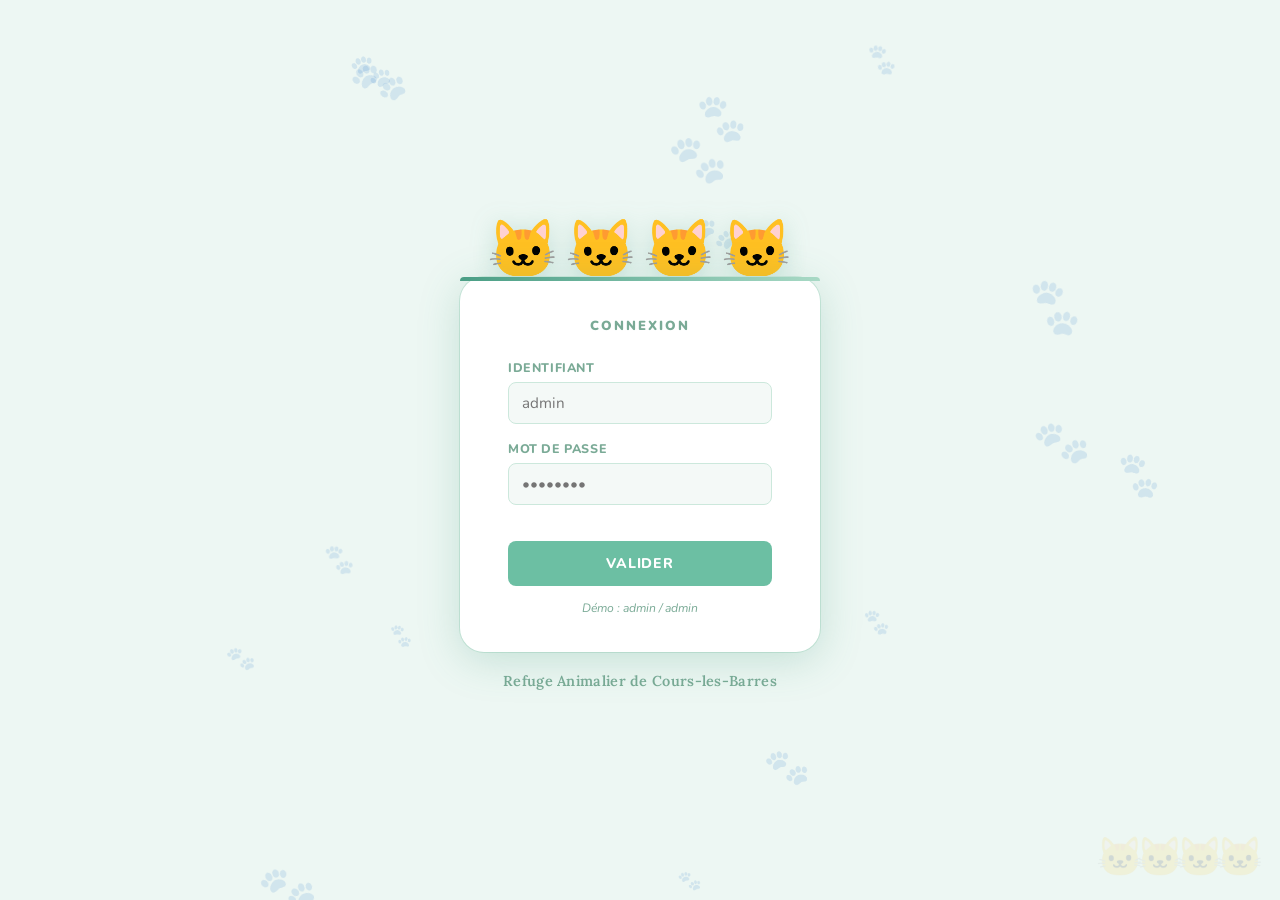
==== index.html @ 471a9f12 "demo" ====
<!DOCTYPE html>
<html lang="fr">
<head>
  <meta charset="UTF-8" />
  <meta name="viewport" content="width=device-width, initial-scale=1.0" />
  <title>Connexion — Refuge Animalier de Cours-les-Barres</title>
  <link rel="stylesheet" href="css/style.css" />
  <style>
    /* ── LOGIN-SPECIFIC STYLES ── */
    body {
      display: flex;
      flex-direction: column;
      align-items: center;
      justify-content: center;
      min-height: 100vh;
    }

    .login-wrapper {
      position: relative;
      z-index: 10;
      display: flex;
      flex-direction: column;
      align-items: center;
      animation: fadeIn .6s ease forwards;
    }

    .login-cats {
      display: flex;
      justify-content: center;
      gap: 6px;
      margin-bottom: -12px;
      font-size: 3.6rem;
      filter: drop-shadow(0 4px 12px rgba(76,158,133,.25));
      animation: catsFloat 4s ease-in-out infinite;
    }
    .login-cats span { display: inline-block; }
    .login-cats span:nth-child(1) { animation: catBob 4s ease-in-out infinite .0s; }
    .login-cats span:nth-child(2) { animation: catBob 4s ease-in-out infinite .3s; }
    .login-cats span:nth-child(3) { animation: catBob 4s ease-in-out infinite .6s; }
    .login-cats span:nth-child(4) { animation: catBob 4s ease-in-out infinite .9s; }

    @keyframes catBob {
      0%,100% { transform: translateY(0); }
      50%      { transform: translateY(-10px); }
    }

    .login-box {
      background: white;
      border-radius: var(--radius-xl);
      padding: 40px 48px 36px;
      width: 360px;
      box-shadow: var(--shadow-lg), 0 0 0 1px var(--gray-border);
      position: relative;
    }

    .login-box::before {
      content: '';
      position: absolute;
      top: 0; left: 0; right: 0;
      height: 4px;
      background: linear-gradient(90deg, var(--green-dark), var(--green-light));
      border-radius: var(--radius-xl) var(--radius-xl) 0 0;
    }

    .login-title {
      font-size: .82rem;
      font-weight: 900;
      letter-spacing: 2px;
      text-transform: uppercase;
      color: var(--text-muted);
      margin-bottom: 24px;
      text-align: center;
    }

    .login-error {
      background: #fde8e8;
      color: var(--danger);
      border-radius: var(--radius-sm);
      padding: 10px 14px;
      font-size: .84rem;
      font-weight: 700;
      margin-top: 12px;
      display: none;
      text-align: center;
    }
    .login-error.show { display: block; }

    .btn-primary { width: 100%; margin-top: 20px; padding: 13px; font-size: .88rem; }

    .login-hint {
      text-align: center;
      font-size: .76rem;
      color: var(--text-muted);
      margin-top: 14px;
      font-style: italic;
    }

    .site-name {
      font-family: 'Lora', serif;
      font-size: .9rem;
      font-weight: 600;
      color: var(--text-muted);
      text-align: center;
      margin-top: 20px;
      letter-spacing: .3px;
    }
  </style>
</head>
<body>
  <div class="paws-bg" id="pawsBg"></div>
  <div class="deco-cats">🐱🐱🐱🐱</div>
  <div class="toast" id="toast"></div>

  <div class="login-wrapper">
    <div class="login-cats">
      <span>🐱</span><span>🐱</span><span>🐱</span><span>🐱</span>
    </div>

    <div class="login-box">
      <p class="login-title">Connexion</p>

      <div class="form-group">
        <label for="inp-user">Identifiant</label>
        <input type="text" id="inp-user" placeholder="admin" autocomplete="username" />
      </div>

      <div class="form-group">
        <label for="inp-pass">Mot de passe</label>
        <input type="password" id="inp-pass" placeholder="••••••••" autocomplete="current-password" />
      </div>

      <div class="login-error" id="loginError">
        ❌ Identifiant ou mot de passe incorrect.
      </div>

      <button class="btn-primary" id="btnLogin">Valider</button>

      <p class="login-hint">Démo : admin / admin</p>
    </div>

    <p class="site-name">Refuge Animalier de Cours-les-Barres</p>
  </div>

  <script src="js/data.js"></script>
  <script>
    // If already logged in, redirect
    if (isLoggedIn()) window.location.href = 'cats.html';

    initPaws();

    function doLogin() {
      const user = document.getElementById('inp-user').value.trim();
      const pass = document.getElementById('inp-pass').value;
      const err  = document.getElementById('loginError');

      if (user === 'admin' && pass === 'admin') {
        sessionStorage.setItem('refuge_auth', 'true');
        showToast('✅ Connexion réussie !');
        setTimeout(() => window.location.href = 'cats.html', 800);
      } else {
        err.classList.add('show');
        document.getElementById('inp-pass').value = '';
        document.getElementById('inp-pass').focus();
      }
    }

    document.getElementById('btnLogin').addEventListener('click', doLogin);

    // Enter key support
    ['inp-user','inp-pass'].forEach(id => {
      document.getElementById(id).addEventListener('keydown', e => {
        if (e.key === 'Enter') doLogin();
      });
    });
  </script>
</body>
</html>
---- css/style.css ----
/* ================================================================
   REFUGE ANIMALIER DE COURS-LES-BARRES — Global Stylesheet
   ================================================================ */

@import url('https://fonts.googleapis.com/css2?family=Nunito:wght@400;600;700;800;900&family=Lora:ital,wght@0,500;0,600;1,400;1,500&display=swap');

:root {
  --green:         #6cbfa3;
  --green-light:   #a8d9c5;
  --green-lighter: #d6efe7;
  --green-dark:    #4a9e85;
  --green-darker:  #357a65;
  --green-bg:      #edf7f3;
  --green-bg2:     #f5fbf8;
  --white:         #ffffff;
  --gray-soft:     #f4f9f7;
  --gray-border:   #cce8dc;
  --text:          #2d4a3e;
  --text-muted:    #7aaa96;
  --danger:        #e05c5c;
  --warning-bg:    #fff3e0;
  --warning-text:  #c07b20;
  --info-bg:       #e8eeff;
  --info-text:     #3a4fcb;
  --shadow-sm:     0 2px 10px rgba(76,158,133,.12);
  --shadow-md:     0 4px 24px rgba(76,158,133,.18);
  --shadow-lg:     0 8px 40px rgba(76,158,133,.25);
  --radius-sm:     8px;
  --radius-md:     12px;
  --radius-lg:     16px;
  --radius-xl:     24px;
}

/* ── RESET & BASE ── */
*, *::before, *::after { box-sizing: border-box; margin: 0; padding: 0; }

html { scroll-behavior: smooth; }

body {
  font-family: 'Nunito', sans-serif;
  background: var(--green-bg);
  color: var(--text);
  min-height: 100vh;
  overflow-x: hidden;
  -webkit-font-smoothing: antialiased;
}

/* ── DECORATIVE PAWS BACKGROUND ── */
.paws-bg {
  position: fixed;
  inset: 0;
  pointer-events: none;
  z-index: 0;
  overflow: hidden;
}
.paw-item {
  position: absolute;
  font-size: 1.8rem;
  opacity: 0.13;
  color: var(--green);
  animation: pawDrift linear infinite;
  user-select: none;
}
@keyframes pawDrift {
  0%   { transform: translateY(0)    rotate(-8deg)  scale(1);   opacity: .08; }
  50%  { transform: translateY(-18px) rotate(8deg)  scale(1.08); opacity: .16; }
  100% { transform: translateY(0)    rotate(-8deg)  scale(1);   opacity: .08; }
}

/* ── HEADER ── */
.header {
  background: linear-gradient(135deg, var(--green-darker) 0%, var(--green-dark) 50%, var(--green) 100%);
  color: white;
  padding: 14px 32px;
  display: flex;
  align-items: center;
  justify-content: space-between;
  box-shadow: 0 3px 20px rgba(53,122,101,.35);
  position: relative;
  z-index: 100;
}
.header-left {
  display: flex;
  align-items: center;
  gap: 14px;
}
.header-logo {
  width: 48px;
  height: 48px;
  background: rgba(255,255,255,.18);
  border: 2px solid rgba(255,255,255,.3);
  border-radius: 50%;
  display: flex;
  align-items: center;
  justify-content: center;
  font-size: 1.5rem;
  flex-shrink: 0;
}
.header-title {
  font-size: 1.2rem;
  font-weight: 900;
  letter-spacing: 0.2px;
  text-shadow: 0 1px 6px rgba(0,0,0,.18);
  line-height: 1.2;
}
.header-subtitle {
  font-size: .72rem;
  font-weight: 600;
  opacity: .75;
  text-transform: uppercase;
  letter-spacing: 1px;
}
.btn-logout {
  background: rgba(255,255,255,.15);
  border: 2px solid rgba(255,255,255,.35);
  color: white;
  border-radius: var(--radius-sm);
  width: 40px;
  height: 40px;
  cursor: pointer;
  font-size: 1.1rem;
  transition: background .2s, transform .15s;
  display: flex;
  align-items: center;
  justify-content: center;
  text-decoration: none;
}
.btn-logout:hover {
  background: rgba(255,255,255,.28);
  transform: scale(1.08);
}

/* ── NAV BAR ── */
.navbar {
  display: flex;
  gap: 10px;
  padding: 16px 32px 0;
  position: relative;
  z-index: 50;
  flex-wrap: wrap;
}
.nav-btn {
  background: var(--green);
  color: white;
  border: none;
  border-radius: var(--radius-sm);
  padding: 9px 20px;
  font-family: 'Nunito', sans-serif;
  font-size: .78rem;
  font-weight: 800;
  letter-spacing: .8px;
  cursor: pointer;
  transition: background .2s, transform .15s, box-shadow .2s;
  text-transform: uppercase;
  text-decoration: none;
  display: inline-flex;
  align-items: center;
  gap: 6px;
}
.nav-btn:hover {
  background: var(--green-dark);
  transform: translateY(-2px);
  box-shadow: 0 4px 14px rgba(76,158,133,.35);
}
.nav-btn.active {
  background: var(--green-darker);
  box-shadow: inset 0 2px 6px rgba(0,0,0,.15);
}

/* ── MAIN CONTENT AREA ── */
.main {
  position: relative;
  z-index: 10;
  padding: 24px 32px 60px;
}

/* ── CARD ── */
.card {
  background: var(--white);
  border-radius: var(--radius-lg);
  border: 1.5px solid var(--gray-border);
  box-shadow: var(--shadow-sm);
  padding: 24px 28px;
}
.card-title {
  font-size: .88rem;
  font-weight: 800;
  letter-spacing: 1px;
  text-transform: uppercase;
  color: var(--text);
  margin-bottom: 18px;
  display: flex;
  align-items: center;
  gap: 8px;
}
.card-title::before {
  content: '';
  display: inline-block;
  width: 4px;
  height: 16px;
  background: var(--green);
  border-radius: 4px;
}

/* ── BUTTONS ── */
.btn-primary {
  background: var(--green);
  color: white;
  border: none;
  border-radius: var(--radius-sm);
  padding: 11px 26px;
  font-family: 'Nunito', sans-serif;
  font-size: .85rem;
  font-weight: 800;
  letter-spacing: .8px;
  text-transform: uppercase;
  cursor: pointer;
  transition: background .2s, transform .15s, box-shadow .2s;
}
.btn-primary:hover {
  background: var(--green-dark);
  transform: translateY(-2px);
  box-shadow: 0 6px 20px rgba(76,158,133,.35);
}
.btn-primary:active { transform: translateY(0); }

.btn-secondary {
  background: var(--gray-soft);
  color: var(--text-muted);
  border: 1.5px solid var(--gray-border);
  border-radius: var(--radius-sm);
  padding: 9px 18px;
  font-family: 'Nunito', sans-serif;
  font-size: .82rem;
  font-weight: 700;
  cursor: pointer;
  transition: all .2s;
  text-decoration: none;
  display: inline-flex;
  align-items: center;
  gap: 5px;
}
.btn-secondary:hover { border-color: var(--green); color: var(--green-dark); }

.btn-icon {
  background: none;
  border: none;
  color: var(--green);
  cursor: pointer;
  font-size: 1rem;
  padding: 4px 8px;
  border-radius: 6px;
  transition: background .2s;
  line-height: 1;
}
.btn-icon:hover { background: var(--green-bg); }

/* ── FORM ELEMENTS ── */
.form-group { margin-bottom: 16px; }

.form-row {
  display: grid;
  grid-template-columns: 1fr 1fr;
  gap: 16px;
}
@media (max-width: 520px) { .form-row { grid-template-columns: 1fr; } }

label {
  display: block;
  font-size: .78rem;
  font-weight: 800;
  color: var(--text-muted);
  margin-bottom: 6px;
  text-transform: uppercase;
  letter-spacing: .6px;
}

input[type="text"],
input[type="password"],
input[type="date"],
textarea,
select {
  width: 100%;
  border: 1.5px solid var(--gray-border);
  border-radius: var(--radius-sm);
  padding: 10px 13px;
  font-family: 'Nunito', sans-serif;
  font-size: .95rem;
  color: var(--text);
  background: var(--gray-soft);
  outline: none;
  transition: border-color .2s, box-shadow .2s, background .2s;
  appearance: none;
}
input:focus, textarea:focus, select:focus {
  border-color: var(--green);
  box-shadow: 0 0 0 3px rgba(108,191,163,.2);
  background: white;
}
textarea { resize: vertical; min-height: 100px; line-height: 1.6; }
select { background-image: url("data:image/svg+xml,%3Csvg xmlns='http://www.w3.org/2000/svg' width='12' height='12' viewBox='0 0 12 12'%3E%3Cpath fill='%237aaa96' d='M6 8L1 3h10z'/%3E%3C/svg%3E"); background-repeat: no-repeat; background-position: right 12px center; padding-right: 36px; }

/* ── STATUS BADGES ── */
.badge {
  display: inline-block;
  font-size: .72rem;
  font-weight: 800;
  text-transform: uppercase;
  letter-spacing: .6px;
  padding: 3px 10px;
  border-radius: 20px;
}
.badge-disponible { background: #d4f0e5; color: #2a8a5e; }
.badge-réservé    { background: var(--warning-bg); color: var(--warning-text); }
.badge-adopté     { background: var(--info-bg); color: var(--info-text); }
.badge-m          { background: #ddeeff; color: #3a6ebd; }
.badge-f          { background: #fde8f0; color: #c0447a; }

/* ── TOAST NOTIFICATION ── */
.toast {
  position: fixed;
  bottom: 30px;
  left: 50%;
  transform: translateX(-50%) translateY(100px);
  background: var(--green-darker);
  color: white;
  padding: 13px 32px;
  border-radius: 50px;
  font-weight: 700;
  font-size: .9rem;
  z-index: 9999;
  opacity: 0;
  pointer-events: none;
  transition: all .45s cubic-bezier(.34,1.56,.64,1);
  box-shadow: 0 8px 28px rgba(53,122,101,.45);
  white-space: nowrap;
}
.toast.show {
  opacity: 1;
  transform: translateX(-50%) translateY(0);
}

/* ── PAGE FADE IN ── */
.fade-in {
  animation: fadeIn .45s ease forwards;
}
@keyframes fadeIn {
  from { opacity: 0; transform: translateY(12px); }
  to   { opacity: 1; transform: translateY(0); }
}

/* ── DECO CATS (bottom right corner) ── */
.deco-cats {
  position: fixed;
  bottom: 16px;
  right: 24px;
  font-size: 2.4rem;
  opacity: .12;
  z-index: 1;
  pointer-events: none;
  letter-spacing: -8px;
}
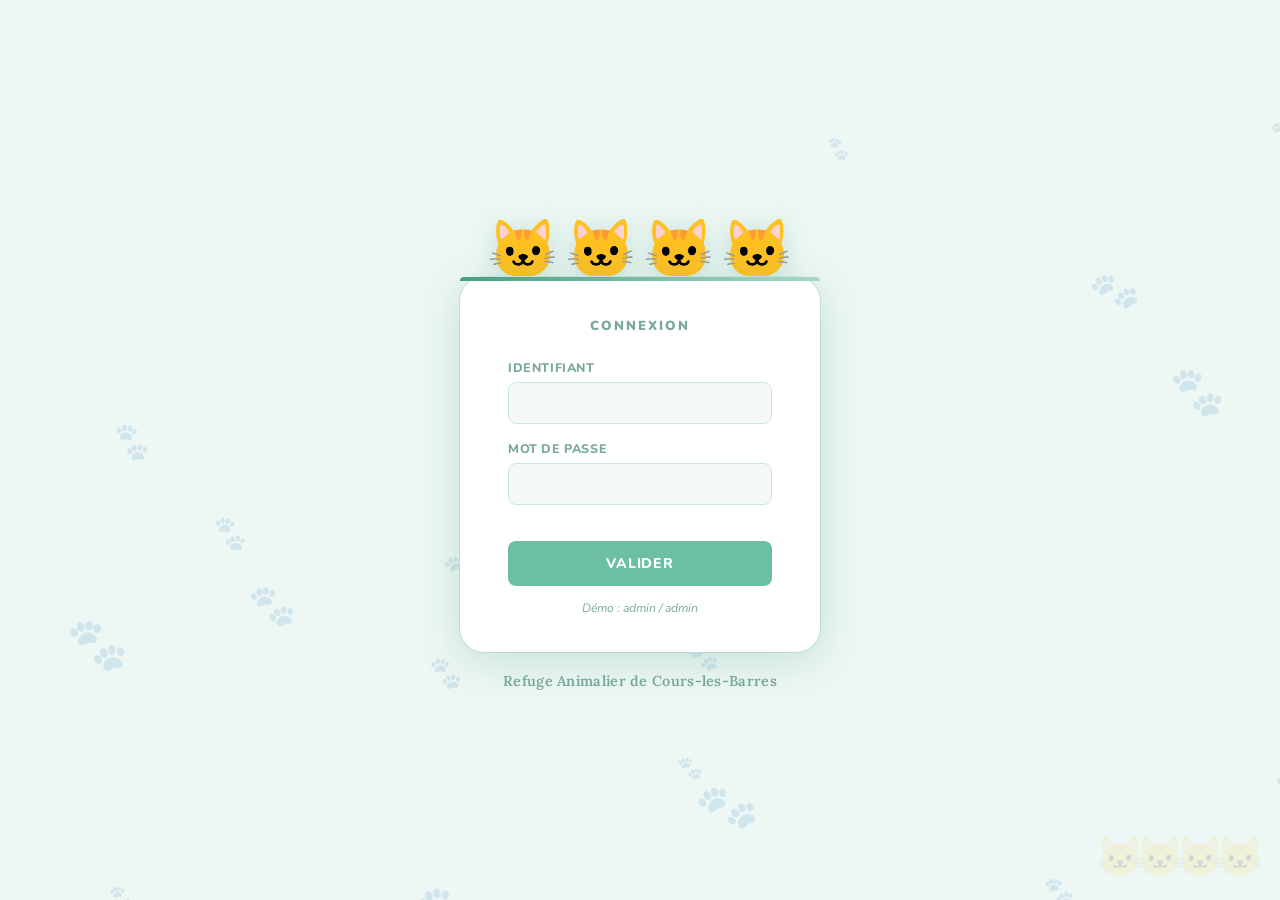
==== commit 73ae1162: "Remove placeholder text from login inputs Updated input fields to remove placeholder text." ====
--- a/index.html
+++ b/index.html
@@ -121,12 +121,12 @@
 
       <div class="form-group">
         <label for="inp-user">Identifiant</label>
-        <input type="text" id="inp-user" placeholder="admin" autocomplete="username" />
+        <input type="text" id="inp-user" placeholder="" autocomplete="username" />
       </div>
 
       <div class="form-group">
         <label for="inp-pass">Mot de passe</label>
-        <input type="password" id="inp-pass" placeholder="••••••••" autocomplete="current-password" />
+        <input type="password" id="inp-pass" placeholder="" autocomplete="current-password" />
       </div>
 
       <div class="login-error" id="loginError">
